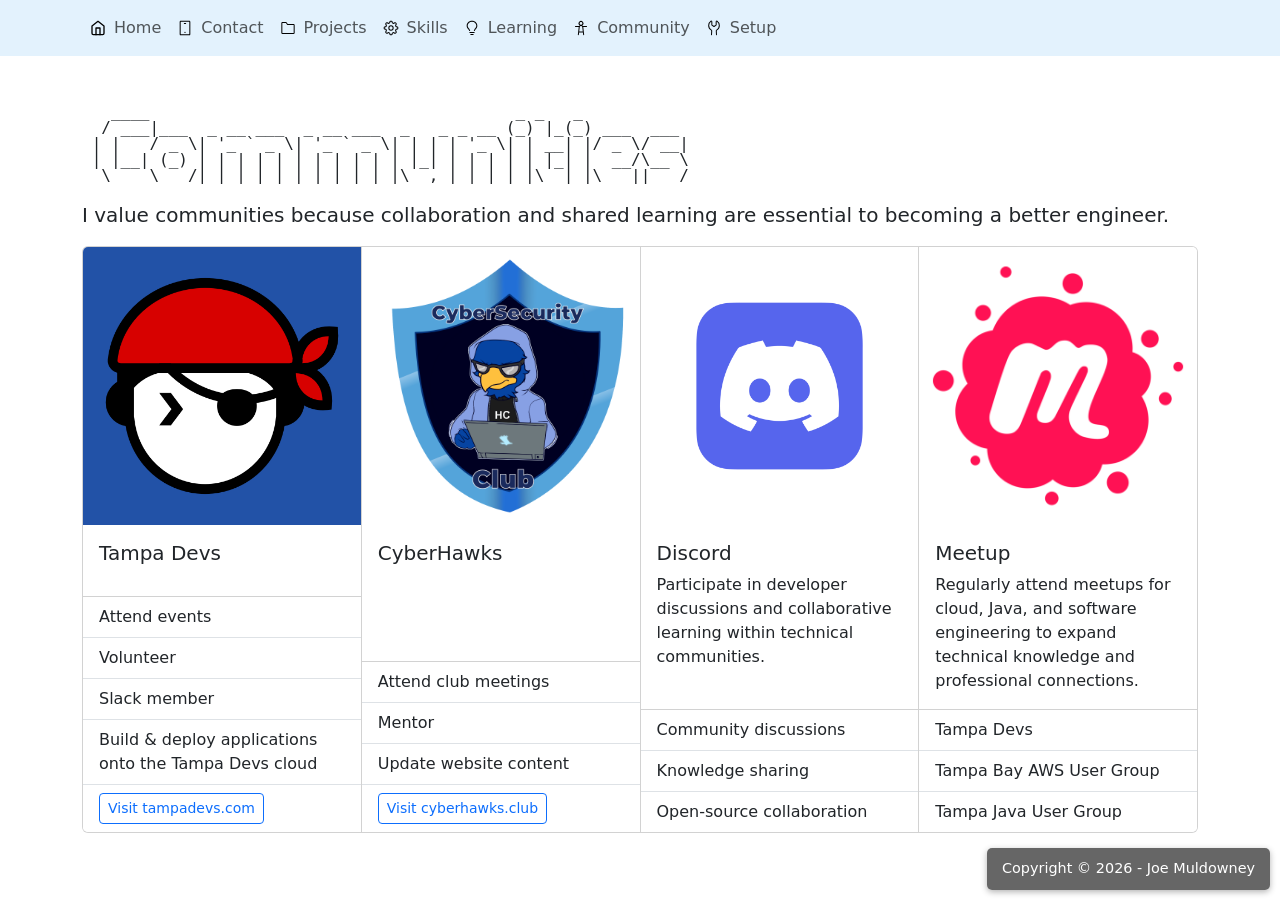
==== community.html @ 7add2e62 "adding icons" ====
<!DOCTYPE html>
<html lang="en">
<head>
  <meta charset="UTF-8">
  <meta name="viewport" content="width=device-width, initial-scale=1.0">
  <title>Communities</title>
  <meta name="description" content="Landing page">
  <script src="https://code.jquery.com/jquery-3.7.0.min.js"></script> <!-- Added for including other html pages-->
<link href="https://cdn.jsdelivr.net/npm/bootstrap@5.0.2/dist/css/bootstrap.min.css" rel="stylesheet" integrity="sha384-EVSTQN3/azprG1Anm3QDgpJLIm9Nao0Yz1ztcQTwFspd3yD65VohhpuuCOmLASjC" crossorigin="anonymous">
<style>
.ascii-art {
  font-family: monospace;
  font-size: clamp(6px, 1.5vw, 16px);
  line-height: 1;
  white-space: pre;
  overflow-x: auto;
}
</style>
</head>
<body>
<nav class="navbar navbar-expand-lg navbar-light" style="background-color: #e3f2fd;">
    <div class="container">

  <button class="navbar-toggler" type="button" data-bs-toggle="collapse" data-bs-target="#navbarText" aria-controls="navbarText" aria-expanded="false" aria-label="Toggle navigation">
    <span class="navbar-toggler-icon"></span>
  </button>
  <div class="collapse navbar-collapse" id="navbarText">
<ul class="navbar-nav me-auto">
  <li class="nav-item">
<a class="nav-link d-flex align-items-center" href="index.html">
  <img src="images/icons/home.svg" alt="Home icon" width="16" height="16" class="me-2">
  Home
</a>
</li>
  <li class="nav-item">
<a class="nav-link d-flex align-items-center" href="contact.html">
  <img src="images/icons/device-mobile-24.svg" alt="Home icon" width="16" height="16" class="me-2">
  Contact
</a>
</li>
  <li class="nav-item">
<a class="nav-link d-flex align-items-center" href="projects.html">
  <img src="images/icons/file-directory-24.svg" alt="Home icon" width="16" height="16" class="me-2">
  Projects
</a>
</li>
  <li class="nav-item">
<a class="nav-link d-flex align-items-center" href="skill.html">
  <img src="images/icons/gear-24.svg" alt="Home icon" width="16" height="16" class="me-2">
  Skills
</a>
</li>
    <li class="nav-item">
<a class="nav-link d-flex align-items-center" href="learning.html">
  <img src="images/icons/light-bulb-24.svg" alt="Home icon" width="16" height="16" class="me-2">
  Learning
</a>
</li>
  <li class="nav-item">
<a class="nav-link d-flex align-items-center" href="community.html">
  <img src="images/icons/accessibility-24.svg" alt="Home icon" width="16" height="16" class="me-2">
  Community
</a>
</li>
  
    <li class="nav-item">
<a class="nav-link d-flex align-items-center" href="setup.html">
  <img src="images/icons/tools-24.svg" alt="Home icon" width="16" height="16" class="me-2">
  Setup
</a>
</li>
</ul>

  </div>
  </div>
</nav>






<div class="container mt-5 mb-5">

<pre class="ascii-art">
   ____                                      _ _   _           
  / ___|___  _ __ ___  _ __ ___  _   _ _ __ (_) |_(_) ___  ___ 
 | |   / _ \| '_ ` _ \| '_ ` _ \| | | | '_ \| | __| |/ _ \/ __|
 | |__| (_) | | | | | | | | | | | |_| | | | | | |_| |  __/\__ \
  \____\___/|_| |_| |_|_| |_| |_|\__,_|_| |_|_|\__|_|\___||___/
</pre>  
<p class="fs-5">I value communities because collaboration and shared learning are essential to becoming a better engineer.</p>
<div class="card-group">
  <div class="card">
    <img src="images/tampadevs-logo.png" class="card-img-top" alt="...">
    <div class="card-body">
      <h5 class="card-title">Tampa Devs</h5>
      
      
    </div>
<ul class="list-group list-group-flush">
    <li class="list-group-item">Attend events</li>
    <li class="list-group-item">Volunteer</li>
    <li class="list-group-item">Slack member</li>
    <li class="list-group-item">Build & deploy applications onto the Tampa Devs cloud</li>
    <li class="list-group-item"><a href="https://www.tampadevs.com/" rel="noopener noreferrer" target="_blank" class="btn btn-sm btn-outline-primary me-2">Visit tampadevs.com</a></li>
  </ul>
  </div>
  <div class="card">
    <img src="images/cyberhawks-logo.png" class="card-img-top" alt="...">
    <div class="card-body">
      <h5 class="card-title">CyberHawks</h5>
      
      
    </div>
<ul class="list-group list-group-flush">
    <li class="list-group-item">Attend club meetings</li>
    <li class="list-group-item">Mentor</li>
    <li class="list-group-item">Update website content</li>
    <li class="list-group-item"><a href="https://cyberhawks.club/" target="_blank" rel="noopener noreferrer" class="btn btn-sm btn-outline-primary me-2">Visit cyberhawks.club</a></li>
 </ul>
  </div>
  <div class="card">
    <img src="images/discord-logo.png" class="card-img-top" alt="...">
    <div class="card-body">
      <h5 class="card-title">Discord</h5>
      <p class="card-text">Participate in developer discussions and collaborative learning within technical communities.</p>
        
      
    </div>
    <ul class="list-group list-group-flush">
    <li class="list-group-item">Community discussions</li>
    <li class="list-group-item">Knowledge sharing</li>
    <li class="list-group-item">Open-source collaboration</li>
    
    
 </ul>
  </div>
    <div class="card">
    <img src="images/meetup-logo.png" class="card-img-top" alt="...">
    <div class="card-body">
      <h5 class="card-title">Meetup</h5>
      <p class="card-text">Regularly attend meetups for cloud, Java, and software engineering to expand technical knowledge and professional connections.</p>
      
      
    </div>
<ul class="list-group list-group-flush">
    <li class="list-group-item">Tampa Devs</li>  
    <li class="list-group-item">Tampa Bay AWS User Group</li>
    <li class="list-group-item">Tampa Java User Group</li>    
 </ul>
  </div>
</div>

<div id="footer"></div> 

<script src="https://cdn.jsdelivr.net/npm/bootstrap@5.0.2/dist/js/bootstrap.bundle.min.js" integrity="sha384-MrcW6ZMFYlzcLA8Nl+NtUVF0sA7MsXsP1UyJoMp4YLEuNSfAP+JcXn/tWtIaxVXM" crossorigin="anonymous"></script>

<script>
  $("#footer").load("footer.html");  
</script>

  
</body>
</html>
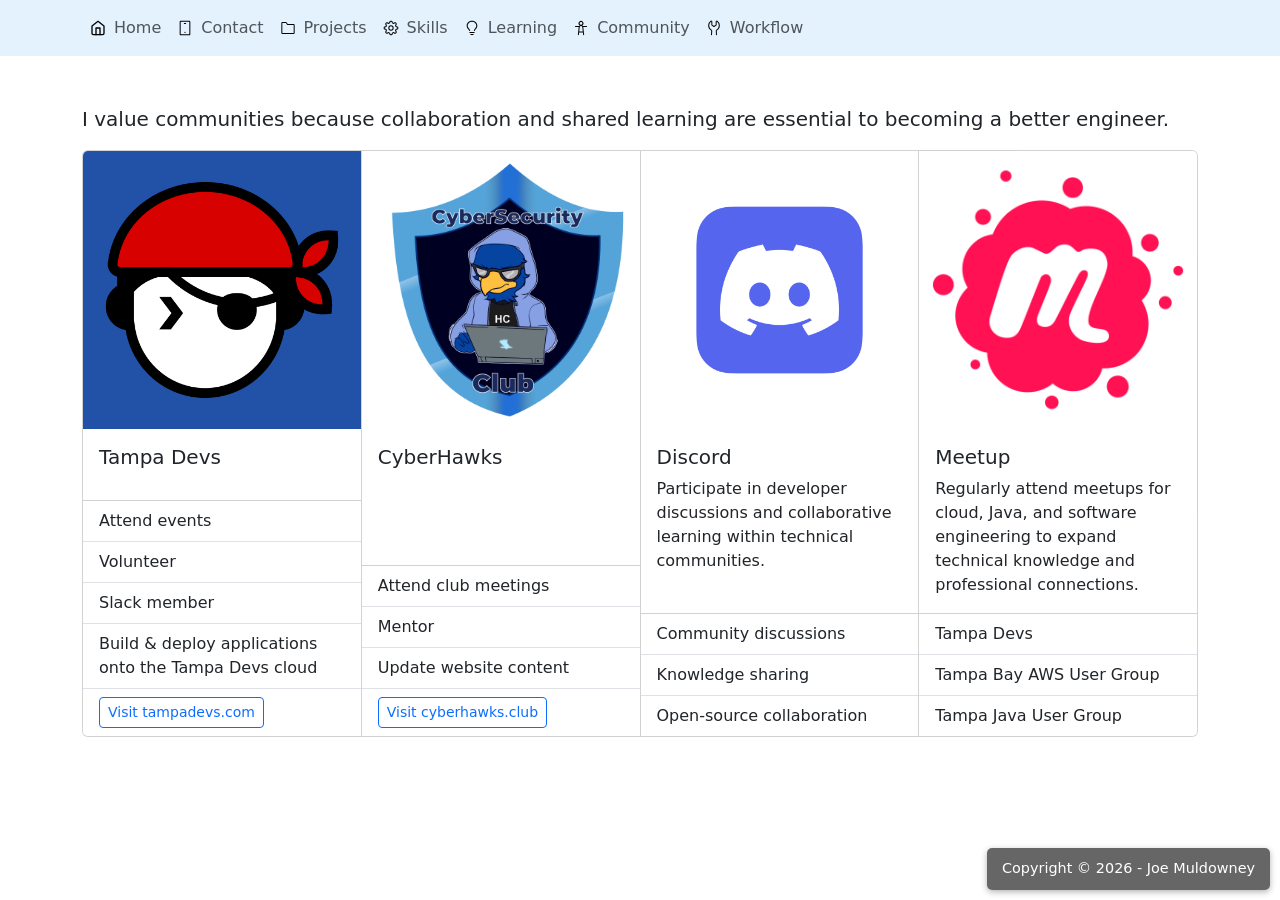
==== commit e2adae70: "removeing enviroment page" ====
--- a/community.html
+++ b/community.html
@@ -8,13 +8,7 @@
   <script src="https://code.jquery.com/jquery-3.7.0.min.js"></script> <!-- Added for including other html pages-->
 <link href="https://cdn.jsdelivr.net/npm/bootstrap@5.0.2/dist/css/bootstrap.min.css" rel="stylesheet" integrity="sha384-EVSTQN3/azprG1Anm3QDgpJLIm9Nao0Yz1ztcQTwFspd3yD65VohhpuuCOmLASjC" crossorigin="anonymous">
 <style>
-.ascii-art {
-  font-family: monospace;
-  font-size: clamp(6px, 1.5vw, 16px);
-  line-height: 1;
-  white-space: pre;
-  overflow-x: auto;
-}
+
 </style>
 </head>
 <body>
@@ -64,9 +58,9 @@
 </li>
   
     <li class="nav-item">
-<a class="nav-link d-flex align-items-center" href="setup.html">
+<a class="nav-link d-flex align-items-center" href="workflow.html">
   <img src="images/icons/tools-24.svg" alt="Home icon" width="16" height="16" class="me-2">
-  Setup
+  Workflow
 </a>
 </li>
 </ul>
@@ -82,13 +76,6 @@
 
 <div class="container mt-5 mb-5">
 
-<pre class="ascii-art">
-   ____                                      _ _   _           
-  / ___|___  _ __ ___  _ __ ___  _   _ _ __ (_) |_(_) ___  ___ 
- | |   / _ \| '_ ` _ \| '_ ` _ \| | | | '_ \| | __| |/ _ \/ __|
- | |__| (_) | | | | | | | | | | | |_| | | | | | |_| |  __/\__ \
-  \____\___/|_| |_| |_|_| |_| |_|\__,_|_| |_|_|\__|_|\___||___/
-</pre>  
 <p class="fs-5">I value communities because collaboration and shared learning are essential to becoming a better engineer.</p>
 <div class="card-group">
   <div class="card">
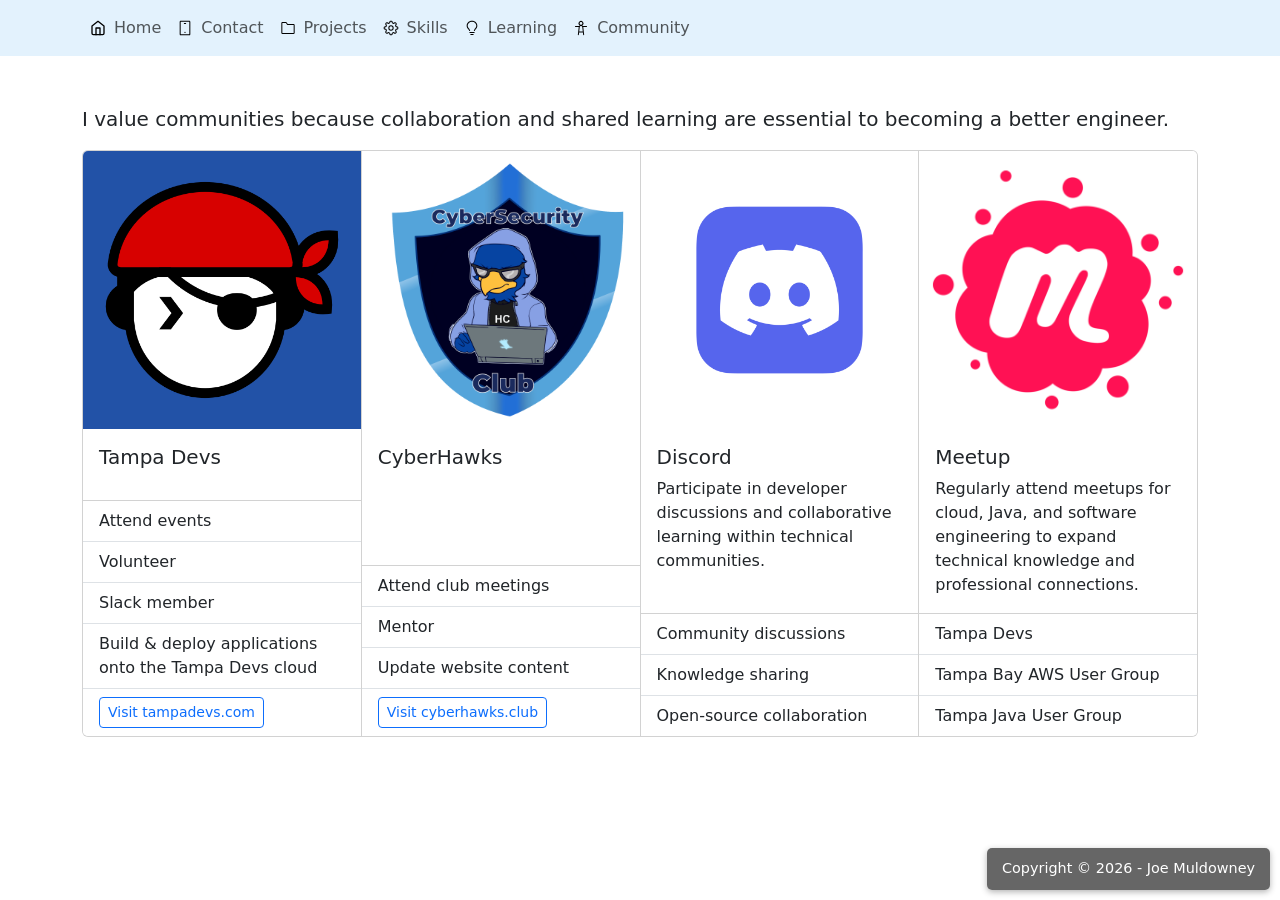
==== commit fa4b62c4: "adding photo" ====
--- a/community.html
+++ b/community.html
@@ -57,12 +57,7 @@
 </a>
 </li>
   
-    <li class="nav-item">
-<a class="nav-link d-flex align-items-center" href="workflow.html">
-  <img src="images/icons/tools-24.svg" alt="Home icon" width="16" height="16" class="me-2">
-  Workflow
-</a>
-</li>
+
 </ul>
 
   </div>
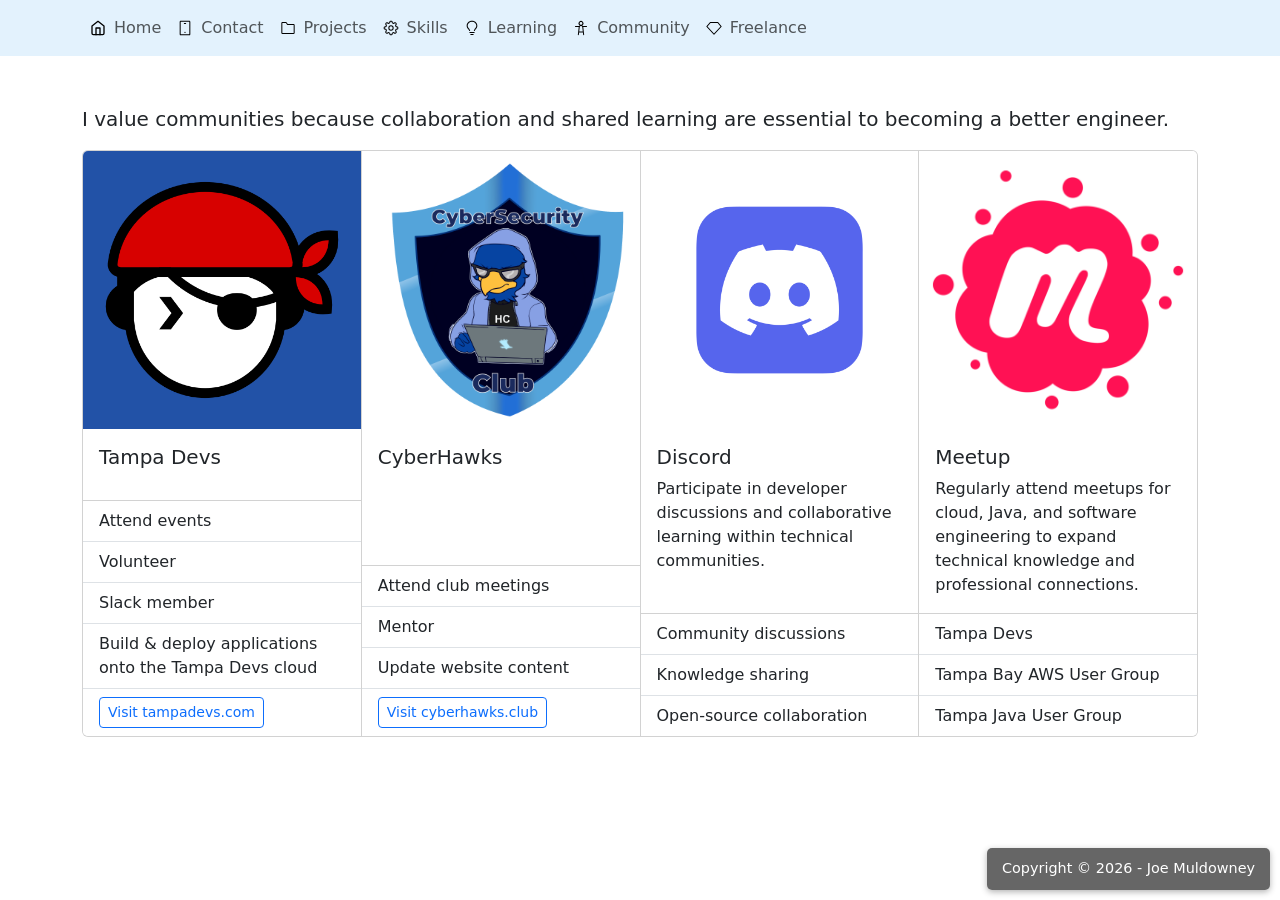
==== commit 221239bb: "Adding freelance section" ====
--- a/community.html
+++ b/community.html
@@ -56,7 +56,12 @@
   Community
 </a>
 </li>
-  
+  <li class="nav-item">
+<a class="nav-link d-flex align-items-center" href="freelance.html">
+  <img src="images/icons/ruby-24.svg" alt="Home icon" width="16" height="16" class="me-2">
+  Freelance
+</a>
+</li>  
 
 </ul>
 
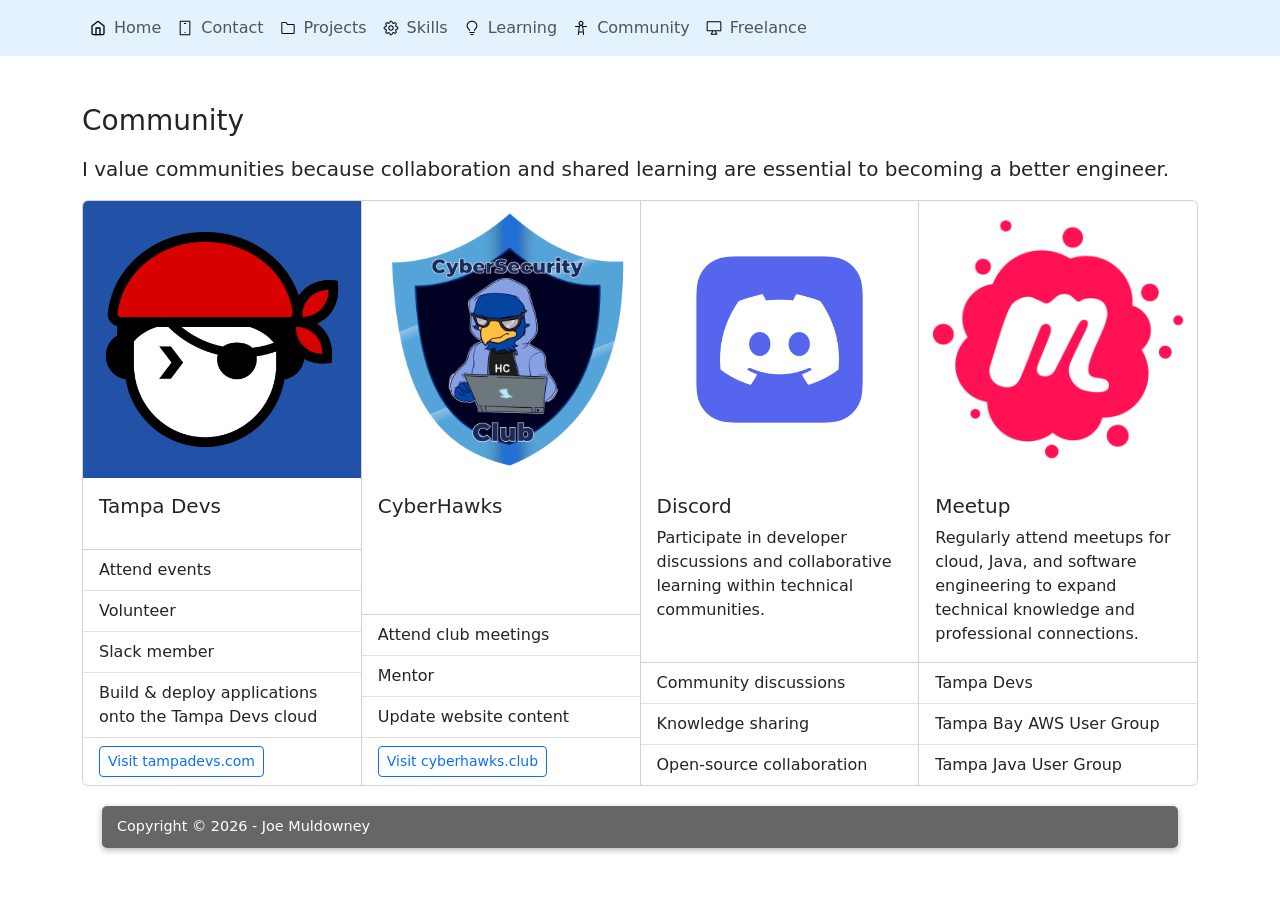
==== commit 37068e8e: "updating portfolio" ====
--- a/community.html
+++ b/community.html
@@ -3,13 +3,15 @@
 <head>
   <meta charset="UTF-8">
   <meta name="viewport" content="width=device-width, initial-scale=1.0">
-  <title>Communities</title>
-  <meta name="description" content="Landing page">
+  <title>Joe Muldowney | Building Scalable Web & Cloud Solutions</title>
+  <link rel="icon" href="/images/icons/favicon.ico">
+  <meta name="description" content="A portfolilo for Joe Muldowney to show a range of projects from a static website to scalable cloud solutions">
+  <meta name="keywords" content="software devloper, coding, web, cloud, technology, developer, software">
+  <meta name="author" content="Joe Muldowney">
+  <link href="style.css" rel="stylesheet">
   <script src="https://code.jquery.com/jquery-3.7.0.min.js"></script> <!-- Added for including other html pages-->
 <link href="https://cdn.jsdelivr.net/npm/bootstrap@5.0.2/dist/css/bootstrap.min.css" rel="stylesheet" integrity="sha384-EVSTQN3/azprG1Anm3QDgpJLIm9Nao0Yz1ztcQTwFspd3yD65VohhpuuCOmLASjC" crossorigin="anonymous">
-<style>
 
-</style>
 </head>
 <body>
 <nav class="navbar navbar-expand-lg navbar-light" style="background-color: #e3f2fd;">
@@ -21,44 +23,44 @@
   <div class="collapse navbar-collapse" id="navbarText">
 <ul class="navbar-nav me-auto">
   <li class="nav-item">
-<a class="nav-link d-flex align-items-center" href="index.html">
+<a class="nav-link d-flex align-items-center enlarge" href="index.html">
   <img src="images/icons/home.svg" alt="Home icon" width="16" height="16" class="me-2">
   Home
 </a>
 </li>
   <li class="nav-item">
-<a class="nav-link d-flex align-items-center" href="contact.html">
+<a class="nav-link d-flex align-items-center enlarge" href="contact.html">
   <img src="images/icons/device-mobile-24.svg" alt="Home icon" width="16" height="16" class="me-2">
   Contact
 </a>
 </li>
   <li class="nav-item">
-<a class="nav-link d-flex align-items-center" href="projects.html">
+<a class="nav-link d-flex align-items-center enlarge" href="projects.html">
   <img src="images/icons/file-directory-24.svg" alt="Home icon" width="16" height="16" class="me-2">
   Projects
 </a>
 </li>
   <li class="nav-item">
-<a class="nav-link d-flex align-items-center" href="skill.html">
+<a class="nav-link d-flex align-items-center enlarge" href="skill.html">
   <img src="images/icons/gear-24.svg" alt="Home icon" width="16" height="16" class="me-2">
   Skills
 </a>
 </li>
     <li class="nav-item">
-<a class="nav-link d-flex align-items-center" href="learning.html">
+<a class="nav-link d-flex align-items-center enlarge" href="learning.html">
   <img src="images/icons/light-bulb-24.svg" alt="Home icon" width="16" height="16" class="me-2">
   Learning
 </a>
 </li>
   <li class="nav-item">
-<a class="nav-link d-flex align-items-center" href="community.html">
+<a class="nav-link d-flex align-items-center enlarge" href="community.html">
   <img src="images/icons/accessibility-24.svg" alt="Home icon" width="16" height="16" class="me-2">
   Community
 </a>
 </li>
   <li class="nav-item">
-<a class="nav-link d-flex align-items-center" href="freelance.html">
-  <img src="images/icons/ruby-24.svg" alt="Home icon" width="16" height="16" class="me-2">
+<a class="nav-link d-flex align-items-center enlarge" href="freelance.html">
+  <img src="images/icons/freelance-24.svg" alt="Home icon" width="16" height="16" class="me-2">
   Freelance
 </a>
 </li>  
@@ -75,8 +77,9 @@
 
 
 <div class="container mt-5 mb-5">
+  <h3 class="mb-3">Community</h3>
 
-<p class="fs-5">I value communities because collaboration and shared learning are essential to becoming a better engineer.</p>
+<p class="lead">I value communities because collaboration and shared learning are essential to becoming a better engineer.</p>
 <div class="card-group">
   <div class="card">
     <img src="images/tampadevs-logo.png" class="card-img-top" alt="...">
@@ -145,6 +148,7 @@
 
 <script>
   $("#footer").load("footer.html");  
+  
 </script>
 
   
--- a/style.css
+++ b/style.css
@@ -0,0 +1,26 @@
+.carousel-control-prev-icon,
+.carousel-control-next-icon {
+    filter: invert(1);
+}
+
+.skill-box {
+  transition: all 0.2s ease-in-out;
+}
+
+.skill-box:hover {
+  transform: translateY(-4px);
+  box-shadow: 0 .5rem 1rem rgba(0,0,0,.15);
+}
+
+.enlarge{
+
+}
+
+.enlarge:hover{
+    transform: scale(1.1);
+}
+html, body {
+  height: auto !important;
+  overflow-y: auto !important;
+  position: static !important;
+}
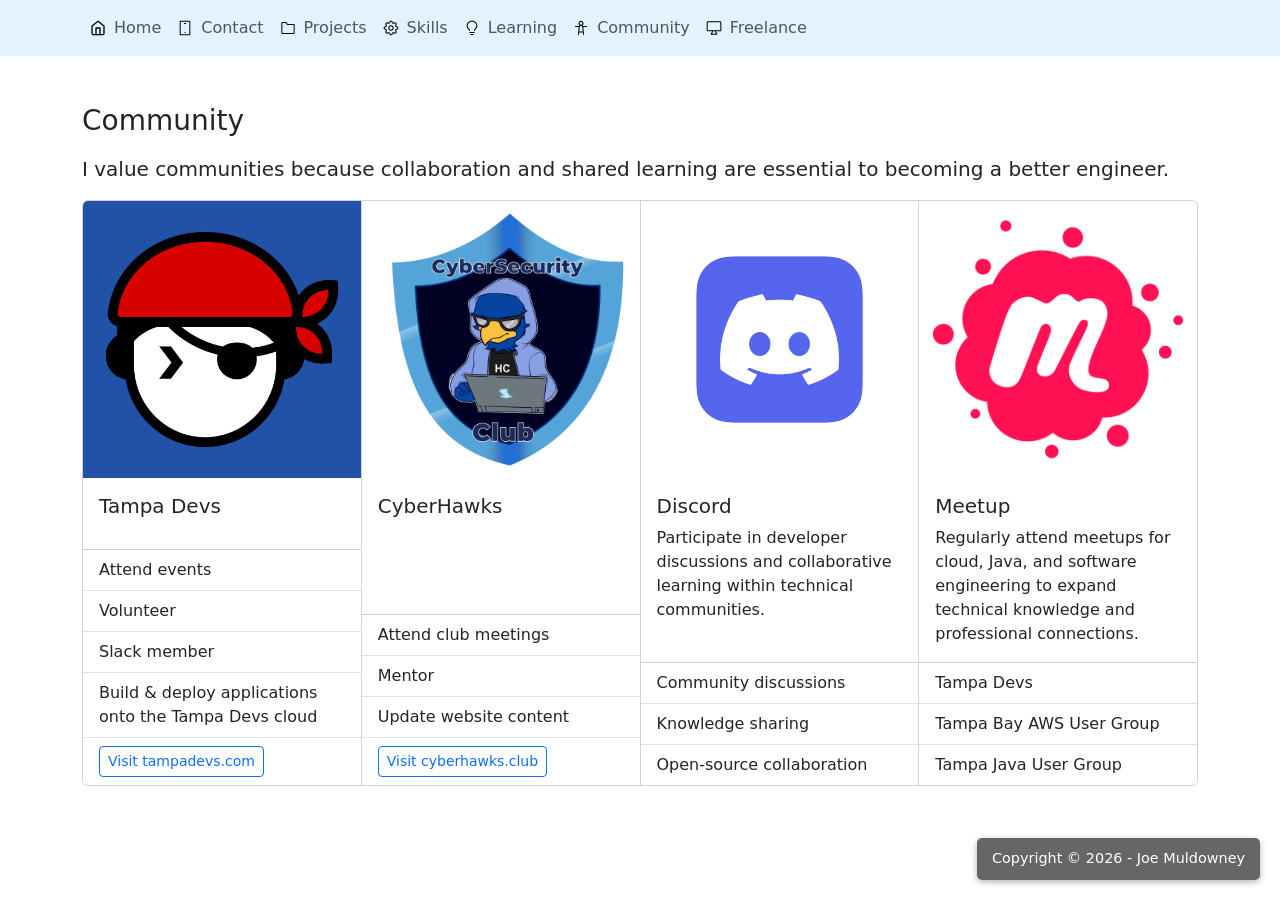
==== commit a6794eee: "updated contact page and freelance page" ====
--- a/community.html
+++ b/community.html
@@ -146,11 +146,11 @@
 
 <script src="https://cdn.jsdelivr.net/npm/bootstrap@5.0.2/dist/js/bootstrap.bundle.min.js" integrity="sha384-MrcW6ZMFYlzcLA8Nl+NtUVF0sA7MsXsP1UyJoMp4YLEuNSfAP+JcXn/tWtIaxVXM" crossorigin="anonymous"></script>
 
+
 <script>
   $("#footer").load("footer.html");  
-  
+
 </script>
-
   
 </body>
 </html>
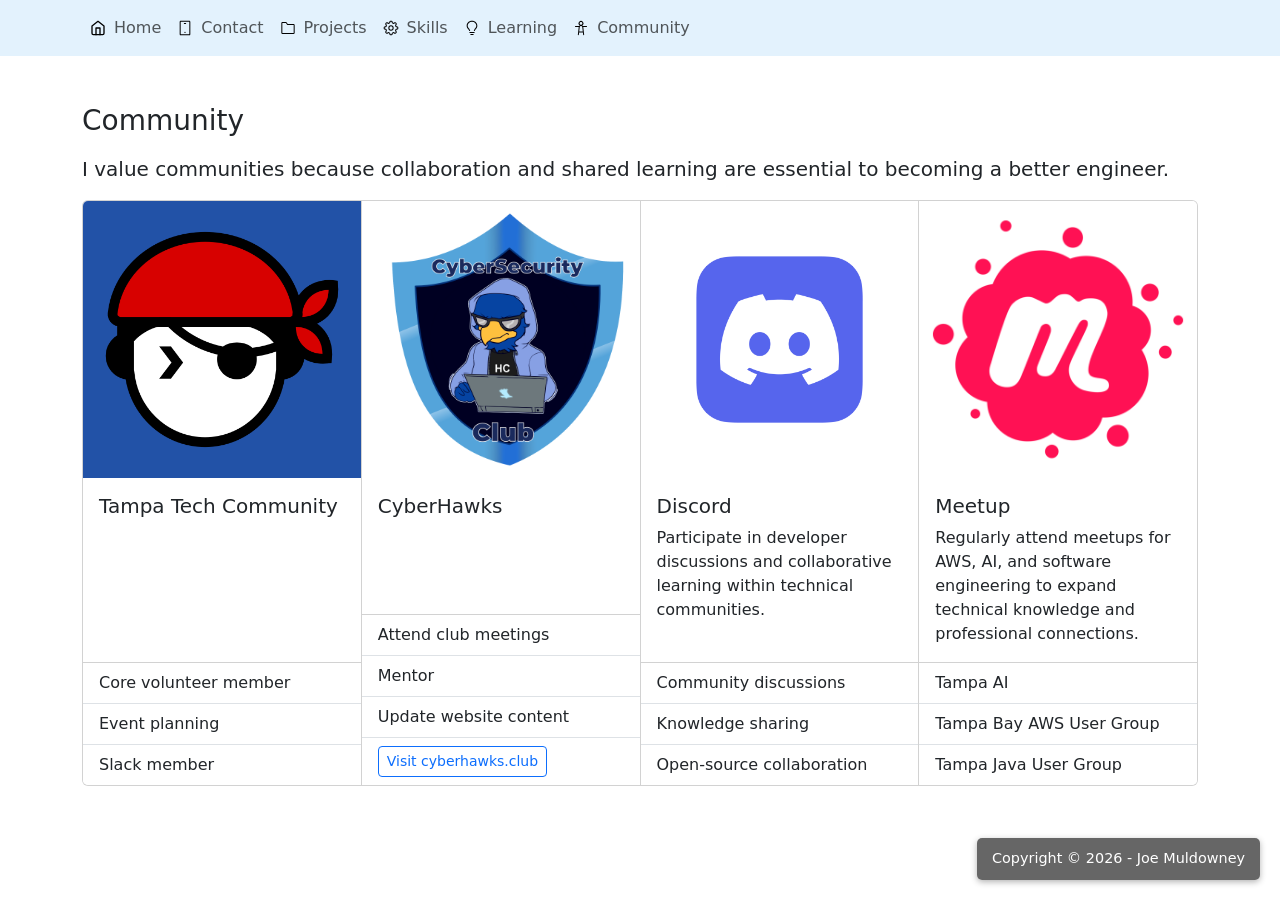
==== commit 17c9321a: "Updating projects, communities, and navbar" ====
--- a/community.html
+++ b/community.html
@@ -58,12 +58,12 @@
   Community
 </a>
 </li>
-  <li class="nav-item">
+ <!--  <li class="nav-item">
 <a class="nav-link d-flex align-items-center enlarge" href="freelance.html">
   <img src="images/icons/freelance-24.svg" alt="Home icon" width="16" height="16" class="me-2">
   Freelance
 </a>
-</li>  
+</li>   -->
 
 </ul>
 
@@ -84,16 +84,15 @@
   <div class="card">
     <img src="images/tampadevs-logo.png" class="card-img-top" alt="...">
     <div class="card-body">
-      <h5 class="card-title">Tampa Devs</h5>
+      <h5 class="card-title">Tampa Tech Community</h5>
       
       
     </div>
 <ul class="list-group list-group-flush">
-    <li class="list-group-item">Attend events</li>
-    <li class="list-group-item">Volunteer</li>
+    <li class="list-group-item">Core volunteer member</li>
+    <li class="list-group-item">Event planning</li>
     <li class="list-group-item">Slack member</li>
-    <li class="list-group-item">Build & deploy applications onto the Tampa Devs cloud</li>
-    <li class="list-group-item"><a href="https://www.tampadevs.com/" rel="noopener noreferrer" target="_blank" class="btn btn-sm btn-outline-primary me-2">Visit tampadevs.com</a></li>
+    <!-- <li class="list-group-item"><a href="https://www.tampadevs.com/" rel="noopener noreferrer" target="_blank" class="btn btn-sm btn-outline-primary me-2">Visit tampadevs.com</a></li> -->
   </ul>
   </div>
   <div class="card">
@@ -130,12 +129,12 @@
     <img src="images/meetup-logo.png" class="card-img-top" alt="...">
     <div class="card-body">
       <h5 class="card-title">Meetup</h5>
-      <p class="card-text">Regularly attend meetups for cloud, Java, and software engineering to expand technical knowledge and professional connections.</p>
+      <p class="card-text">Regularly attend meetups for AWS, AI, and software engineering to expand technical knowledge and professional connections.</p>
       
       
     </div>
 <ul class="list-group list-group-flush">
-    <li class="list-group-item">Tampa Devs</li>  
+    <li class="list-group-item">Tampa AI</li>  
     <li class="list-group-item">Tampa Bay AWS User Group</li>
     <li class="list-group-item">Tampa Java User Group</li>    
  </ul>
